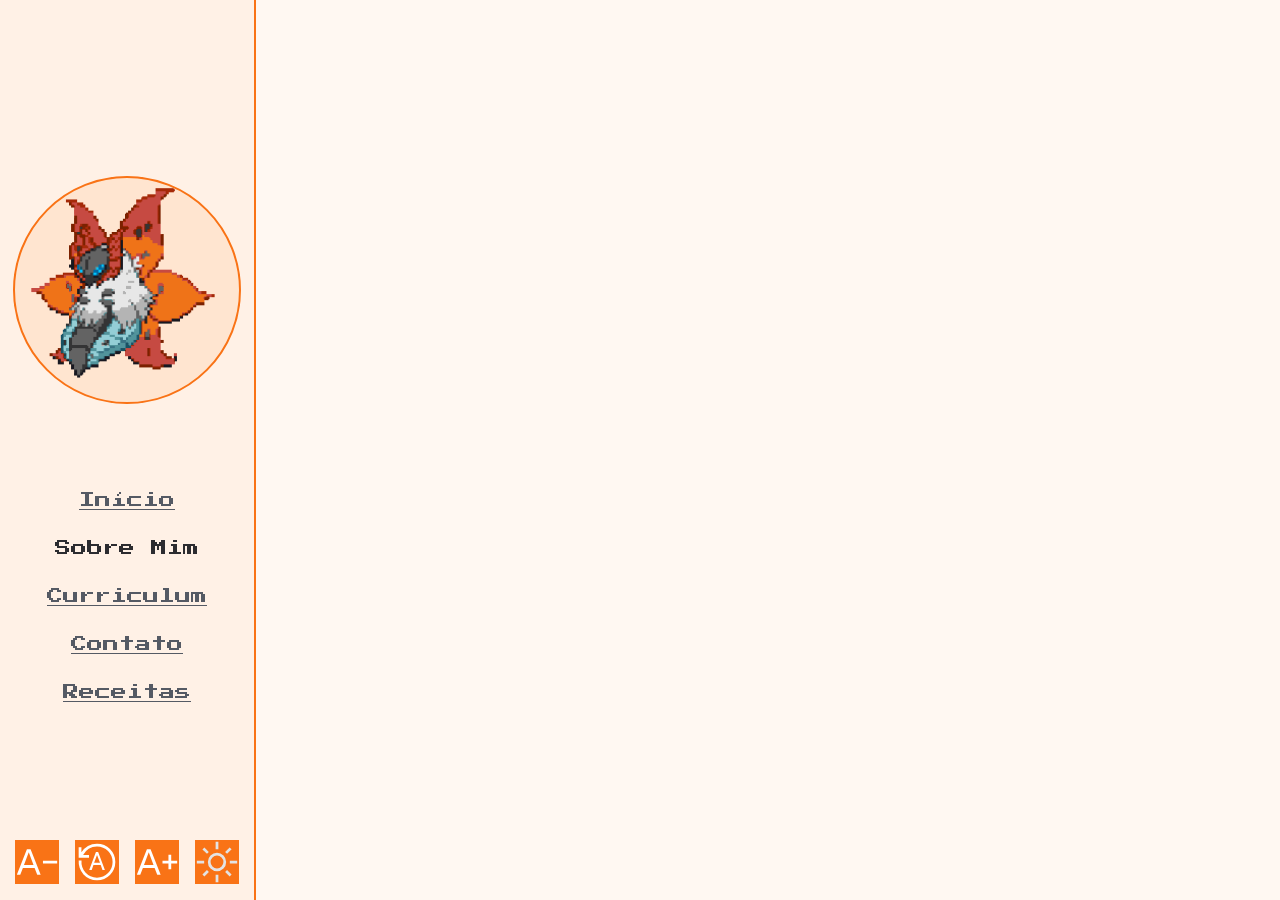
==== blogPessoal/pages/about.html @ 65cbec6a "Add files via upload" ====
<!DOCTYPE html>
<html lang="en" id="html" class="">
<head>
    <meta charset="UTF-8">
    <meta name="viewport" content="width=device-width, initial-scale=1.0">
    <title>Curriculum</title>
    
    <link rel="stylesheet" href="../css/style.css">

    <link rel="preconnect" href="https://fonts.googleapis.com">
    <link rel="preconnect" href="https://fonts.gstatic.com" crossorigin>
    <link href="https://fonts.googleapis.com/css2?family=Press+Start+2P&display=swap" rel="stylesheet">
</head>
<body>
    
    <aside>
        <img id="logo" src="../assets/logo.gif" alt="Melhor Pokémon de Todos:Volcarona">
        <nav>
            <a href="../index.html">Início</a>
            <span>Sobre Mim</span>
            <a href="../pages/curriculum.html">Curriculum</a>
            <a href="../pages/contact.html">Contato</a>
            <a href="../pages/receitas/receitas.html">Receitas</a>
        </nav>

        <section class="botoesPersonalizar">
            <button type="button" onclick="DiminuirFonte()">
                <img id="imgDiminuirFonte" alt="icone botao aumentar fonte">
            </button>
            <button type="button" onclick="ResetarFonte()">
                <img id="imgResetarFonte" alt="icone botao resetar fonte">
            </button>
            <button type="button" onclick="AumentarFonte()">
                <img id="imgAumentarFonte" alt="icone botao diminuir fonte">
            </button>
            <button type="button" onclick="TrocarTema()">
                <img id="imgTheme" alt="icone botao troca tema">
            </button>
        </section>

    </aside> 

    <main>
        
    </main>

    <script src="../js/Personalizar.js"></script>
    
</body>
</html>
---- blogPessoal/css/style.css ----
:root {
    /* Base */
    --bg-primary: #121317;
    --bg-secondary: #1B1D23;
    --bg-tertiary: #252831;

    /* Texto */
    --text-primary: #F3F4F6;
    --text-secondary: #B5BAC4;
    --text-muted: #8A909C;

    /* Brand */
    --accent-primary: #F97316;
    --accent-secondary: #C84D3F;
    --accent-soft: #9FDDE5;

    /* Componentes */
    --card-bg: #1B1D23;
    --card-border: #343944;

    --button-bg: #F97316;
    --button-hover: #FF8B33;
    --button-text: #FFFFFF;

    --input-bg: #252831;
    --input-border: #404655;

    /* Estados */
    --success: #4ADE80;
    --warning: #F59E0B;
    --danger: #EF4444;
    --info: #9FDDE5;

    /* Sombras */
    --shadow-color: rgba(0, 0, 0, 0.45);
}

.lightTheme {
    /* Base */
    --bg-primary: #FFF8F2;
    --bg-secondary: #FFF1E6;
    --bg-tertiary: #FFE5D0;

    /* Texto */
    --text-primary: #2C2C30;
    --text-secondary: #555A64;
    --text-muted: #7A7F89;

    /* Brand */
    --accent-primary: #F97316;
    --accent-secondary: #C84D3F;
    --accent-soft: #7CCBD6;

    /* Componentes */
    --card-bg: #FFFFFF;
    --card-border: #E7D8CB;

    --button-bg: #F97316;
    --button-hover: #E8640C;
    --button-text: #FFFFFF;

    --input-bg: #FFFFFF;
    --input-border: #D6C8BC;

    /* Estados */
    --success: #16A34A;
    --warning: #D97706;
    --danger: #DC2626;
    --info: #0891B2;

    /* Sombras */
    --shadow-color: rgba(0, 0, 0, 0.08);
}

* {
    box-sizing: border-box;
}

html {
    font-size: 16px;
    color: var(--text-primary);

    font-family: "Press Start 2P", system-ui;
    font-weight: 100;
    font-style: normal;

    line-height: 2;
}

body {
    margin: 0;
    padding: 0;

    width: 100%;
    min-height: 100vh;

    display: flex;

    color: var(--text-primary);
    background-color: var(--bg-primary);
}

aside {
    display: inherit;
    flex-direction: column;

    position: sticky;
    top: 0px;
    left: 0px;

    justify-content: center;

    background-color: var(--bg-secondary);
    color: var(--text-primary);

    width: 20%;
    height: 100vh;

    border-right: 2px solid var(--accent-primary);
}

#logo {
    align-self: center;

    width: 90%;
    aspect-ratio: 1 / 1;

    border: 2px solid var(--accent-primary);
    background-color: var(--bg-tertiary);
    border-radius: 50%;

    margin-bottom: 5rem;
}

aside nav {
    display: flex;
    flex-direction: column;
    align-items: center;
}

aside nav * {
    margin-bottom: 1rem;
}

a {
    color: var(--text-secondary);
}

a:hover {
    color: var(--text-muted);
}

.botoesPersonalizar{
    align-self: center;
    position: fixed;
    bottom: 0px;
    margin-bottom: 8px;
}

.botoesPersonalizar button {
    width: 44px;
    height: 44px;
    padding: 0;
    background-color: var(--button-bg);
    border: transparent;
}

.botoesPersonalizar button:hover {
    background-color: var(--button-hover);
}

.botoesPersonalizar img {
    width: 100%;
    height: 100%;

    object-fit: contain;
    display: block;
}

main {
    display: flex;
    flex-direction: column;
    align-items: center;
    padding: 0rem 10rem 0rem 10rem;
    text-align: center;
}
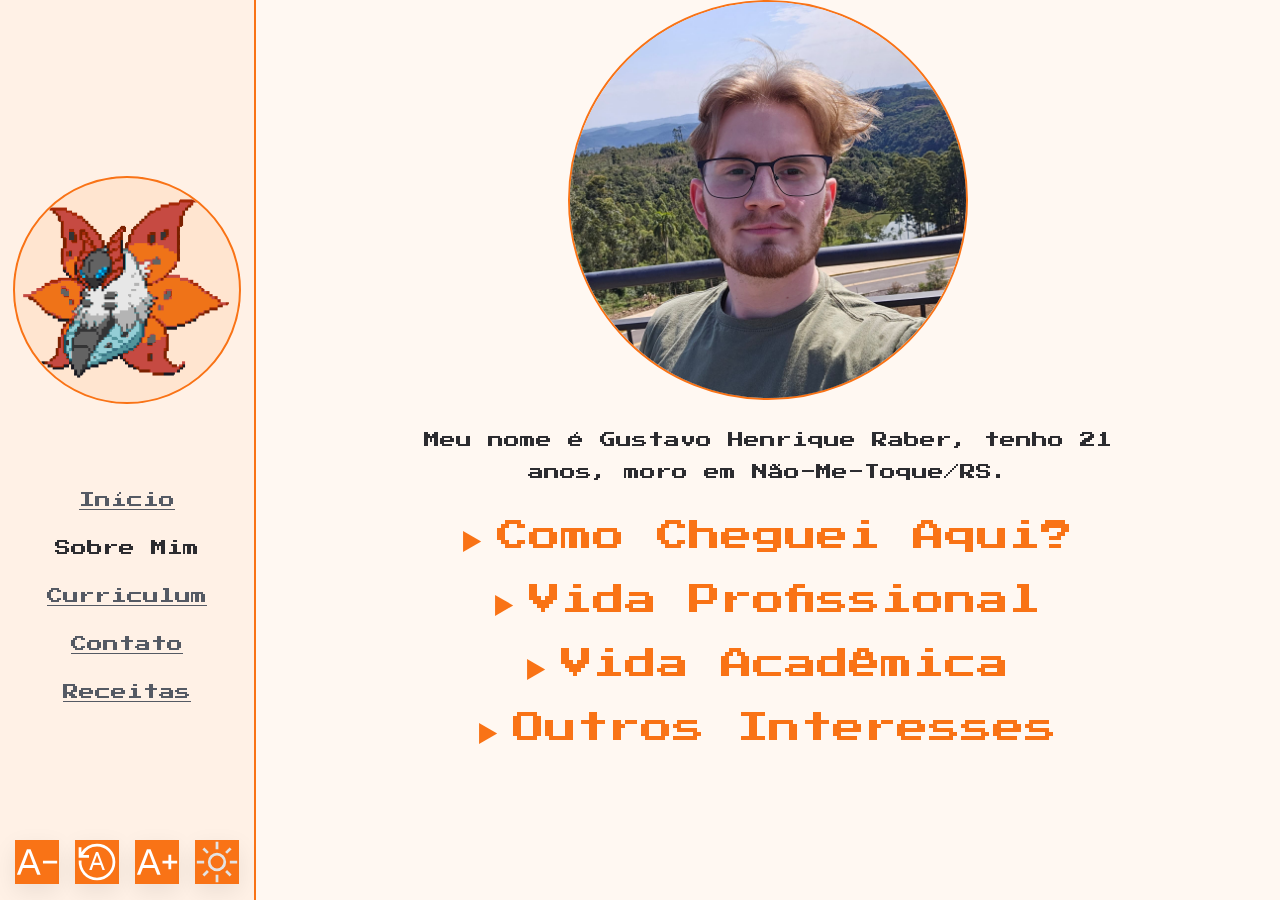
==== commit 54d30093: "Quase Finalizado o Index, Finalizado About." ====
--- a/blogPessoal/pages/about.html
+++ b/blogPessoal/pages/about.html
@@ -1,18 +1,20 @@
 <!DOCTYPE html>
 <html lang="en" id="html" class="">
+
 <head>
     <meta charset="UTF-8">
     <meta name="viewport" content="width=device-width, initial-scale=1.0">
-    <title>Curriculum</title>
-    
+    <title>Sobre Mim</title>
+
     <link rel="stylesheet" href="../css/style.css">
 
     <link rel="preconnect" href="https://fonts.googleapis.com">
     <link rel="preconnect" href="https://fonts.gstatic.com" crossorigin>
     <link href="https://fonts.googleapis.com/css2?family=Press+Start+2P&display=swap" rel="stylesheet">
 </head>
+
 <body>
-    
+
     <aside>
         <img id="logo" src="../assets/logo.gif" alt="Melhor Pokémon de Todos:Volcarona">
         <nav>
@@ -38,13 +40,214 @@
             </button>
         </section>
 
-    </aside> 
+    </aside>
 
     <main>
-        
+
+        <article id="introducao">
+            <img src="../assets/imgGustavo.jpeg" alt="minha foto">
+            <p>Meu nome é Gustavo Henrique Raber, tenho 21 anos, moro em Não-Me-Toque/RS.</p>
+
+        </article>
+
+        <details id="interesses">
+            <summary>Como Cheguei Aqui?</summary>
+            <p> Acredito que o meu interesse por informática, assim como de muitos, surge do mundo dos games. </p>
+            <p> 
+                Quando era mais novo, ganhei de presente um <strong>PolyStation</strong>, um videogame imitação do
+                PlayStation 1, porém ele funcionava com cartuchos, que frequentemente paravam de funcionar e precisavam
+                ser assoprados para voltar a vida. 
+            </p>
+            <img src="../assets/polystation.webp" alt="imagem PolyStation">
+            <p> 
+                Foram muitas tardes jogando SuperMario, Galáxia e um jogo de atirar em patos voadores com a pistola que
+                vinha junto com o videogame e muitos outros. 
+            </p>
+            <P> 
+                Após o PolyStation, eu tive um computador desktop, windows XP (ou será que era 97 ?). Passava horas
+                jogando, lembro que tinha um amigo mais velho, que tinha internet, e pirateava jogos em CD e me dava de
+                presente para jogar nessa bomba. Depois desse tivemos mais 3 computadores parecidos, não tínhamos muita
+                grana então era o que meus pais conseguiam me disponibilizar. Acho até que temos um ainda... 
+            </P>
+            <p> 
+                Mortal Kombat 1, 2 e 3, Sonic, Mario, um jogo de plataforma de um elefante e muitos outros jogos. Lembro
+                de jogar junto com meu pai um jogo de sinuca, o véio É BOM na sinuca, vocês não tem ideia, nem preciso
+                dizer que nunca ganhei dele, nem em mesa, nem no PC. 
+            </p>
+            <p> 
+                Então minha irmã precisando de um computador comprou o primeiro computador "de verdade", um notebook que
+                apelidei carinhosamente de torradeira, porque hoje ele serve mais para fazer torrada de tanto que
+                esquenta. 
+            </p>
+            <p>
+                Junto dele veio a internet, e foi aí que tudo mudou. O mundo mágico dos jogos online, Friv, jogos do
+                falecido Orkut (que Deus o tenha) e posteriormente do Facebook mudaram minha concepção de computadores e
+                desenvolveram um interesse por esse tipo de máquina em mim. Além de jogos online também tínhamos os
+                clássicos: Counter-Strike: Source, Need For Speed: Underground 2, Minecraft entre outros. 
+            </p>
+            <p> 
+                Desse interesse veio a curiosidade, um dos princípios os quais regem minha existência nessa terra. "Como
+                funciona?", "Por que funciona?", daí comecei a pensar nessa área de desenvolvimento. Enquanto tentava
+                jogar RPG com um grupo de amigos resolvi fazer um programa de PC, (programado em C# ou C++, não me
+                recordo) tendo zero experiência com programação, para funcionar como dado e fazer a comparação dos
+                valores do dado com os atributos da ficha e retornar o resultado da rolagem. Puxando de memória a pior
+                estrutura já vista, mas foi ali que comecei a programar e percebi a diversão que é fazer o PC fazer o
+                que eu queria. 
+            </p>
+
+            <p> 
+                Apesar de ter parado de programar após isso, nunca deixei de ser curioso e procurar sobre teoria e
+                lógica de computadores e programação. 
+            </p>
+            <a href="#interesses">Voltar</a>
+        </details>
+
+        <details id="trajetoriaProfissional">
+            <summary>Vida Profissional</summary>
+            <p>
+                Hoje trabalho na <a href="https://www.stara.com.br" target="_blank">Stara</a>. Uma empresa de
+                implementos agrícolas
+                com muita tecnologia embarcada nas máquinas.
+            </p>
+            <p>
+                Trabalho no setor de Logística, no time de programação, mas não é programação de Dev, é programação de
+                PCP, controle de
+                produção, fábrica, indicadores etc. Dentro da programação trabalho na equipe de Desenvolvimento, agora
+                sim estamos falando de
+                programação de desenvolvimento, de Dev.
+            </p>
+            <p>
+                Meu trabalho é fazer desenvolvimento de automações de processos e indicadores/dashboards. Para isso, uso
+                SQL para montar
+                as queries e extrair informações direto do banco de dados da empresa, para facilitar a extração dos
+                dados para os relatórios. Como trabalho
+                com pessoas que usam o Excel, a ferramenta mais fácil para os clientes usarem é o próprio Excel, então a
+                linguagem que uso
+                para fazer as automações de processo é VBA, uma linguagem muito ruim cuja IDE é o próprio Excel. Pelo
+                menos os princípios de
+                lógica de programação funcionam normalmente (ou quase).
+            </p>
+            <p>
+                Quando comecei na Stara meu trabalho dentro da programação era fazer o controle de estoque, dos erros de
+                inventário, nada a ver com a área
+                de informática. Após o time de Controle, que era o nome da equipe, ser desfeito fui "adotado" pela
+                equipe de Desenvolvimento. Onde me
+                desafiaram a fazer indicadores e recebi a oportunidade de fazer um treinamento de VBA, onde comecei a
+                aplicar os conhecimentos de informática,
+                lógica de programação no meu trabalho.
+            </p>
+            <p>
+                Antes de trabalhar na Stara, trabalhei na Corimpress, uma gráfica especializada em adesivos, cujo
+                principal cliente é a Stara (
+                curioso não?). Lá fui estagiário por 6 meses. Trabalhava na laminação dos adesivos, que é a aplicação da
+                camada plástica de proteção sobre a impressão.
+            </p>
+            <p>
+                Antes da Corimpress fiz Senai de Operador de Máquinas CNC, meu primeiro "emprego", muito pela influência
+                da minha irmã e pai que trabalham na
+                empresa Jan, outra empresa de implementos agrícolas de Não-Me-Toque. Lá consegui aplicar um pouco da
+                lógica de programação devido à forma que
+                as máquinas CNC são programadas.
+            </p>
+            <a href="#trajetoriaProfissional">Voltar</a>
+        </details>
+
+        <details id="trajetoriaAcademica">
+            <summary>Vida Acadêmica</summary>
+            <p>
+                Enquanto crescia devido à minha curiosidade fiz cursos de informática avançada que incluía o pacote
+                Office, comandos do Windows e funcionamento básico do PC.
+                Também fiz um curso de montagem e manutenção de computadores, sempre tive e ainda tenho muito interesse
+                na parte de hardware do computador, mas sem dúvidas
+                o interesse maior que tenho é na parte de software. Também fiz um curso de comunicação e oratória para
+                aprender a falar em público. Algo que até hoje não é muito
+                meu forte, mas venho trabalhando nesse aspecto.
+            </p>
+            <p>
+                Durante a escola sempre fui um aluno bom, notas boas, mas sempre com aquele ponto nas reuniões de pais e
+                mestres "Gustavo fala de mais...". Durante o Ensino
+                Médio no segundo e terceiro ano, foram os anos do covid. Não sei se tem influência, mas o Ensino Médio
+                me saturou completamente de escolas no geral. Precisei
+                de um tempo para respirar e fazer outras coisas. Enquanto meus colegas estavam saindo do Ensino Médio e
+                indo para faculdade eu foquei no trabalho e na Academia.
+                E por isso comecei a faculdade somente em 2026, 4 anos após o ensino médio.
+            </p>
+            <p>
+                Durante o trabalho foram disponibilizados a mim diversos cursos. Os mais marcantes foram um de Ensino
+                Correto do Trabalho, um curso de comunicação e tratamento
+                de pessoas. Um curso de Analista de Negócios, que o professor foi o Zanata, que hoje é meu professor da
+                faculdade, onde aprendemos a fazer
+                levantamento de requisitos e um apanhado geral sobre essa parte de análise de necessidade dos clientes.
+                E um curso de desenvolvimento de Script de VBA, que
+                foi um dos pontapés iniciais para eu consolidar meu trabalho na Stara da forma que é hoje.
+            </p>
+            <p>
+                E por fim agora estou fazendo a faculdade de Análise e Desenvolvimento de Sistemas na Universidade de
+                Passo Fundo onde estou tendo a matéria de Desenvolvimento
+                Web com o professor <a href="https://www.leon.dev.br">Pablo Leon</a> que pediu como trabalho final do
+                curso esse blog pessoal.
+            </p>
+            <a href="#trajetoriaAcademica">Voltar</a>
+        </details>
+
+        <details id="outrosInteresses">
+            <summary>Outros Interesses</summary>
+            <p>
+                Além de tecnologia, foco principal do blog, também tenho interesse em leitura como hobby e como
+                aprendizado apesar de estar lendo menos nesse ano.
+                Minhas leituras foram muito focadas em desenvolvimento pessoal, como "Os Sete Hábitos das Pessoas
+                Altamente Eficazes" e o "A Arte de Lidar com Pessoas"
+                que foram leituras muito influenciadas pelos meus líderes na Stara devido a essa jornada de aprendizado
+                na área de comunicação que estou tendo dentro
+                da empresa. Do lado da leitura como hobby li a trilogia <strong>INCRÍVEL</strong> de "Mundo em Caos",
+                meu favorito sendo "The Ask and the Answer", segundo livro da trilogia.
+            </p>
+            <p>
+                Outro interesse pessoal meu é manter uma vida ativa. Hoje mantenho o hábito de fazer academia. Faço 3
+                vezes na semana para manter o corpo saudável
+                e a mente sã. E estou focado em um processo de emagrecimento, pulando corda 4x na semana, 2 mil pulos
+                por dia para tentar ajudar no processo.
+            </p>
+            <p>
+                Animes, mangás, manhwas, quadrinhos, filmes da Marvel/DC, tudo que é conteúdo geek também me interessa
+                muito. Anime favorito: Tensei Shitara Slime Datta Ken, Tensura, ou simplesmente "anime do Slime" como
+                meus amigos o conhecem, é simplesmente o melhor anime de todos para mim. Confesso que tenho um fraco para
+                tópicos de isekai. Acho os mundos de fantasia e aventura cativantes e, sem dúvida, o universo de Tensura
+                é um dos melhores world-buildings que já vi.
+            </p>
+            <p>
+                Como um bom nerd, também me interesso em RPGs de mesa, que foi o catalisador inicial para eu entrar na 
+                programação (devido ao programa que tive que fazer para rolar os dados). Já fui mestre de mesa e já 
+                fui jogador. Criei meu próprio sistema para jogar com meus amigos, já joguei D&D, ShadowDark, Vampiro 
+                a Máscara e, sem dúvida, um dos mais legais e simples sistemas de todos é Rolp por Sapatos. Me divirto
+                muito. Estar nos mundos de fantasia que tanto me cativam, ou pelo menos fingir que, é extremamente
+                divertido para mim.
+            </p>
+            <p>
+                MÚSICA, meu deus como eu gosto de música, esse blog todo esta sendo feito ao som de música, sempre que
+                possivel estou escutando algo nos meus fones. É uma pena que eu não entenda <strong>NADA</strong> sobre.
+                Minhas playlists são feitas com o seguinte critério "Música boa, gostei, vai pra playlists". Escuto de tudo
+                sinto que sou bem eclético, obviamente, tenho preferencias, metal acredito que seja meu gosto favorito de
+                todos os tempos e recentemente tenho ouvido bastante rap nacional também, além de folk, influência inicial
+                de um amigo, muito bom.
+            </p>
+            <p>
+                E por último, mas definitivamente não menos importante, um interesse muito grande na minha vida são
+                <strong>motos</strong>. Hoje tenho uma Honda CBR250R 2012.
+                E pretendo futuramente comprar uma Kawasaki ZX6R, mas só depois de conquistar a casa própria. Gosto das
+                motos carenadas, esportivas, mas não discrimino,
+                piloto o que for, menos Biz, não entendo como conseguem andar naquele negócio, muito desconfortável para
+                mim. Já deixei claro para quem convive comigo,
+                a meta um dia é ter umas 10 motos, uma para cada estilo de pilotagem. Mas para isso ainda falta... e
+                falta muito HAHAHA.
+            </p>
+            <a href="#outrosInteresses">Voltar</a>
+        </details>
+
     </main>
 
     <script src="../js/Personalizar.js"></script>
-    
+
 </body>
+
 </html>
--- a/blogPessoal/css/style.css
+++ b/blogPessoal/css/style.css
@@ -96,12 +96,11 @@
 
     display: flex;
 
-    color: var(--text-primary);
     background-color: var(--bg-primary);
 }
 
 aside {
-    display: inherit;
+    display: flex;
     flex-direction: column;
 
     position: sticky;
@@ -113,13 +112,15 @@
     background-color: var(--bg-secondary);
     color: var(--text-primary);
 
-    width: 20%;
+    width: 20vw;
     height: 100vh;
 
     border-right: 2px solid var(--accent-primary);
-}
-
-#logo {
+
+    overflow: hidden;
+}
+
+aside #logo {
     align-self: center;
 
     width: 90%;
@@ -163,6 +164,7 @@
     padding: 0;
     background-color: var(--button-bg);
     border: transparent;
+    box-shadow: 0 8px 24px var(--shadow-color); /*Horizontal Vertical Desfoque*/
 }
 
 .botoesPersonalizar button:hover {
@@ -180,7 +182,96 @@
 main {
     display: flex;
     flex-direction: column;
+    flex: 1;
+    min-width: 0;
     align-items: center;
-    padding: 0rem 10rem 0rem 10rem;
     text-align: center;
+    margin: 0px 8rem 0px 8rem;
+}
+
+#ultimasPostagens {
+    display: flex;
+    flex-wrap: nowrap; /*N diminui elemento para funcionar a barra lateral*/
+    gap: 1rem;
+
+    overflow-x: auto; /*Barra de rolagem horizontal*/
+    scroll-behavior: smooth;
+
+    width: 100%;
+    padding: 1rem;
+    flex-grow: 1;
+
+    /* justify-content: center; */
+    align-items: center;
+}
+
+.card {
+    display: flex;
+    flex-direction: column;
+    flex-shrink: 0;
+
+    width: 16rem;
+    height: 20rem;
+
+    background-color: var(--card-bg);
+    border: 2px solid var(--card-border);
+    box-shadow: 0.5rem 0.5rem 24px var(--shadow-color); /*Horizontal, Vertical, Desfoque*/
+    border-radius: 1rem;
+
+    overflow: hidden;
+}
+
+.card .cardContent {
+    width: inherit;
+    aspect-ratio: 1/1;
+    padding: 0px;
+    align-content: center;
+    overflow: hidden;
+}
+
+.card .cardContent img {
+    width: 100%;
+    height: 100%;
+    object-fit: cover;
+    display: block;
+}
+
+.card .cardDescription {
+    flex: 1;
+    border-top: 2px solid var(--card-border);
+    align-content: center;
+}
+
+.card:hover,
+.card:focus {
+    transform: scale(1.1);
+    border: 2px solid var(--card-border);
+}
+
+summary {
+    font-size: 2rem;
+    color: var(--accent-primary);
+}
+
+#introducao img {
+    align-self: center;
+
+    width: 25rem;
+    aspect-ratio: 1 / 1;
+
+    border: 2px solid var(--accent-primary);
+    background-color: var(--bg-tertiary);
+    border-radius: 50%;
+} 
+
+#interesses img {
+    height: 25rem;
+}
+
+details p {
+    text-align: justify;
+}
+
+details strong {
+    color: var(--accent-secondary);
 }
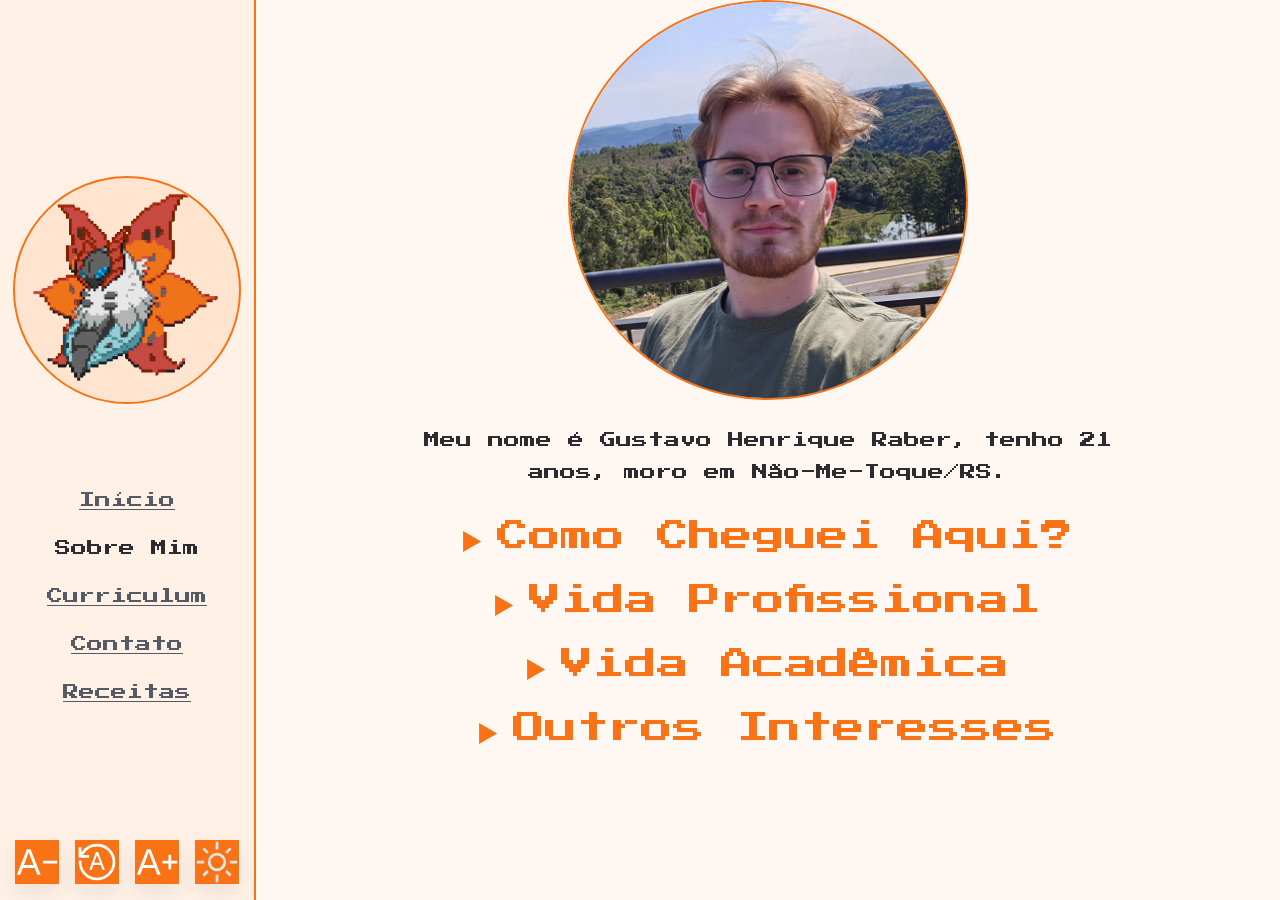
==== commit 7b0f781e: "Ajustado alguns erros" ====
--- a/blogPessoal/pages/about.html
+++ b/blogPessoal/pages/about.html
@@ -219,7 +219,7 @@
                 Como um bom nerd, também me interesso em RPGs de mesa, que foi o catalisador inicial para eu entrar na 
                 programação (devido ao programa que tive que fazer para rolar os dados). Já fui mestre de mesa e já 
                 fui jogador. Criei meu próprio sistema para jogar com meus amigos, já joguei D&D, ShadowDark, Vampiro 
-                a Máscara e, sem dúvida, um dos mais legais e simples sistemas de todos é Rolp por Sapatos. Me divirto
+                a Máscara e, sem dúvida, um dos mais legais e simples sistemas de todos é Rolo por Sapatos. Me divirto
                 muito. Estar nos mundos de fantasia que tanto me cativam, ou pelo menos fingir que, é extremamente
                 divertido para mim.
             </p>
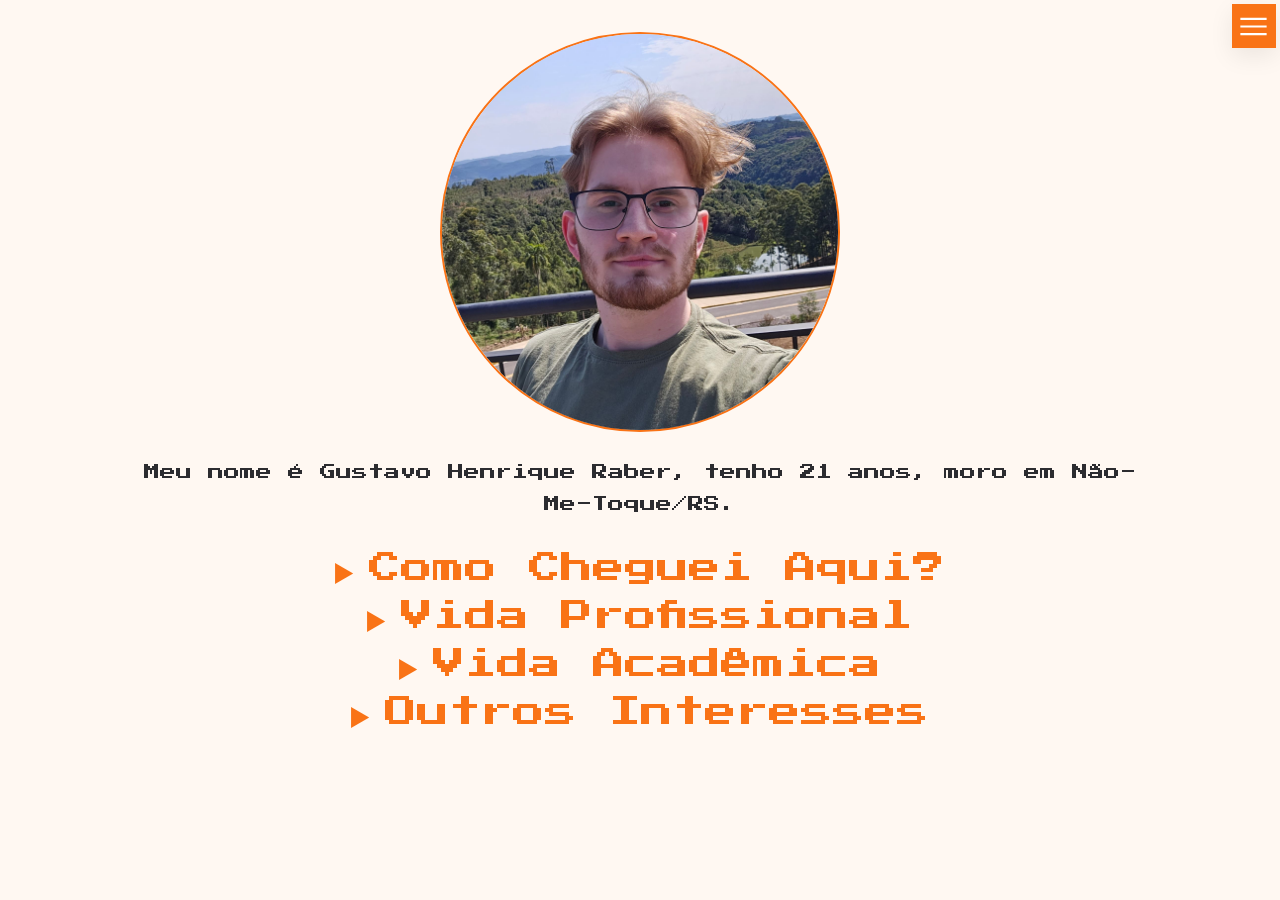
==== commit 66348675: "ajustado o aside para funcionar no mobile" ====
--- a/blogPessoal/pages/about.html
+++ b/blogPessoal/pages/about.html
@@ -244,9 +244,12 @@
             <a href="#outrosInteresses">Voltar</a>
         </details>
 
+        <button id="bttAside"><img id="imgBttAside" src="" alt="icone menu lateral"></button>
+
     </main>
 
     <script src="../js/Personalizar.js"></script>
+    <script src="../js/asideDinamico.js"></script>
 
 </body>
 
--- a/blogPessoal/css/style.css
+++ b/blogPessoal/css/style.css
@@ -84,7 +84,7 @@
     font-weight: 100;
     font-style: normal;
 
-    line-height: 2;
+    line-height: 2rem;
 }
 
 body {
@@ -107,7 +107,8 @@
     top: 0px;
     left: 0px;
 
-    justify-content: center;
+    justify-content: space-around;
+    align-items: center;
 
     background-color: var(--bg-secondary);
     color: var(--text-primary);
@@ -117,30 +118,26 @@
 
     border-right: 2px solid var(--accent-primary);
 
-    overflow: hidden;
+    overflow-x: hidden;
+    overflow-y: auto; /*Barra de rolagem vertical*/
 }
 
 aside #logo {
-    align-self: center;
-
     width: 90%;
     aspect-ratio: 1 / 1;
 
     border: 2px solid var(--accent-primary);
     background-color: var(--bg-tertiary);
     border-radius: 50%;
-
-    margin-bottom: 5rem;
 }
 
 aside nav {
     display: flex;
     flex-direction: column;
     align-items: center;
-}
-
-aside nav * {
-    margin-bottom: 1rem;
+    justify-content: space-around;
+    gap: 1rem;
+    margin: 2rem;
 }
 
 a {
@@ -152,26 +149,29 @@
 }
 
 .botoesPersonalizar{
-    align-self: center;
-    position: fixed;
-    bottom: 0px;
-    margin-bottom: 8px;
+    display: flex;
+    position: flex-end;
+    justify-content: space-around;
+    gap: 11px;
 }
 
 .botoesPersonalizar button {
     width: 44px;
     height: 44px;
-    padding: 0;
-    background-color: var(--button-bg);
-    border: transparent;
-    box-shadow: 0 8px 24px var(--shadow-color); /*Horizontal Vertical Desfoque*/
-}
-
-.botoesPersonalizar button:hover {
-    background-color: var(--button-hover);
-}
-
-.botoesPersonalizar img {
+    padding: 4.4px;
+}
+
+#bttAside {
+    width: 44px;
+    height: 44px;
+    padding: 4.4px;
+    position: absolute;
+    right: 4.4px;
+    top: 4.4px;
+    scale: 0;
+}
+
+button img {
     width: 100%;
     height: 100%;
 
@@ -186,22 +186,24 @@
     min-width: 0;
     align-items: center;
     text-align: center;
-    margin: 0px 8rem 0px 8rem;
+}
+
+main > * {
+    max-width: 80%;
 }
 
 #ultimasPostagens {
     display: flex;
     flex-wrap: nowrap; /*N diminui elemento para funcionar a barra lateral*/
-    gap: 1rem;
+    gap: 2rem;
 
     overflow-x: auto; /*Barra de rolagem horizontal*/
     scroll-behavior: smooth;
 
-    width: 100%;
+    max-width: 100%;
     padding: 1rem;
     flex-grow: 1;
 
-    /* justify-content: center; */
     align-items: center;
 }
 
@@ -262,16 +264,159 @@
     border: 2px solid var(--accent-primary);
     background-color: var(--bg-tertiary);
     border-radius: 50%;
+
+    margin-top: 2rem;
 } 
 
 #interesses img {
     height: 25rem;
 }
 
+details {
+    margin-top: 1rem;
+}
+
 details p {
     text-align: justify;
 }
 
 details strong {
     color: var(--accent-secondary);
+}
+
+li {
+    justify-self: center;
+}
+
+table {
+    border: 1px solid var(--accent-primary);
+    border-collapse: collapse;
+    background-color: var(--bg-secondary);
+}
+
+th,
+td {
+    border: 1px solid var(--accent-primary);
+}
+
+h1{
+    color: var(--accent-primary);
+}
+
+h2 {
+    color: var(--accent-secondary);
+}
+
+h3{
+    color: var(--accent-secondary);
+}
+
+button {
+    background-color: var(--button-bg);
+    color: var(--button-text);
+    border: transparent;
+    box-shadow: 0 8px 24px var(--shadow-color); /*Horizontal Vertical Desfoque*/
+}
+
+button:hover {
+    background-color: var(--button-hover);
+}
+
+#informacoes span{
+    color: var(--accent-soft);
+    text-decoration: underline;
+}
+
+#mainContact {
+    flex-direction: row;
+    justify-content: space-around;
+    gap: 10%;
+    margin: 0rem 5rem 0rem 5rem;
+}
+
+#mainContact > * {
+    width: 50%;
+}
+
+#mainContact #formulario form {
+    display: flex;
+    flex-direction: column;
+    gap: 1rem;
+}
+
+#mainContact #formulario form > * {
+    border: 1px solid var(--accent-primary);
+    min-height: 1.5rem;
+
+    font-family: inherit;
+    font-weight: inherit;
+    font-style: inherit;
+}
+
+#mainContact #formulario button{
+    width: 20%;
+    align-self: center;
+    margin-bottom: 1rem;
+}
+
+#mainContact #formulario textarea {
+    width: 100%;
+    aspect-ratio: 1 / 1;
+    resize: none;
+}
+
+#mainContact #formulario input {
+    width: 100%;
+}
+
+#receita mark {
+    background-color: var(--accent-primary);
+    color: var(--text-primary);
+}
+
+#receita q {
+    color: var(--text-secondary);
+}
+
+#receita cite {
+    color: var(--text-muted);
+}
+
+#receitas {
+    display: flex;
+    flex-direction: row;
+    gap: 2rem;
+    flex-wrap: wrap;
+    justify-content: space-around;
+}
+
+@media (max-width: 1600px) {
+    #mainContact {
+        flex-direction: column;
+        gap: 0%;
+    }
+
+    #mainContact > * {
+        width: 100%;
+    }
+
+    aside {
+        position: fixed;
+        top: 0;
+        width: 80vw;
+
+        transform: translateX(-100%);
+        transition: transform 0.5s;
+
+        z-index: 1;
+    }
+
+    .asideActive {
+        transform: translateX(0);
+        transition: transform 0.5s;
+    }
+
+    #bttAside {
+        scale: 1;
+    }
 }
